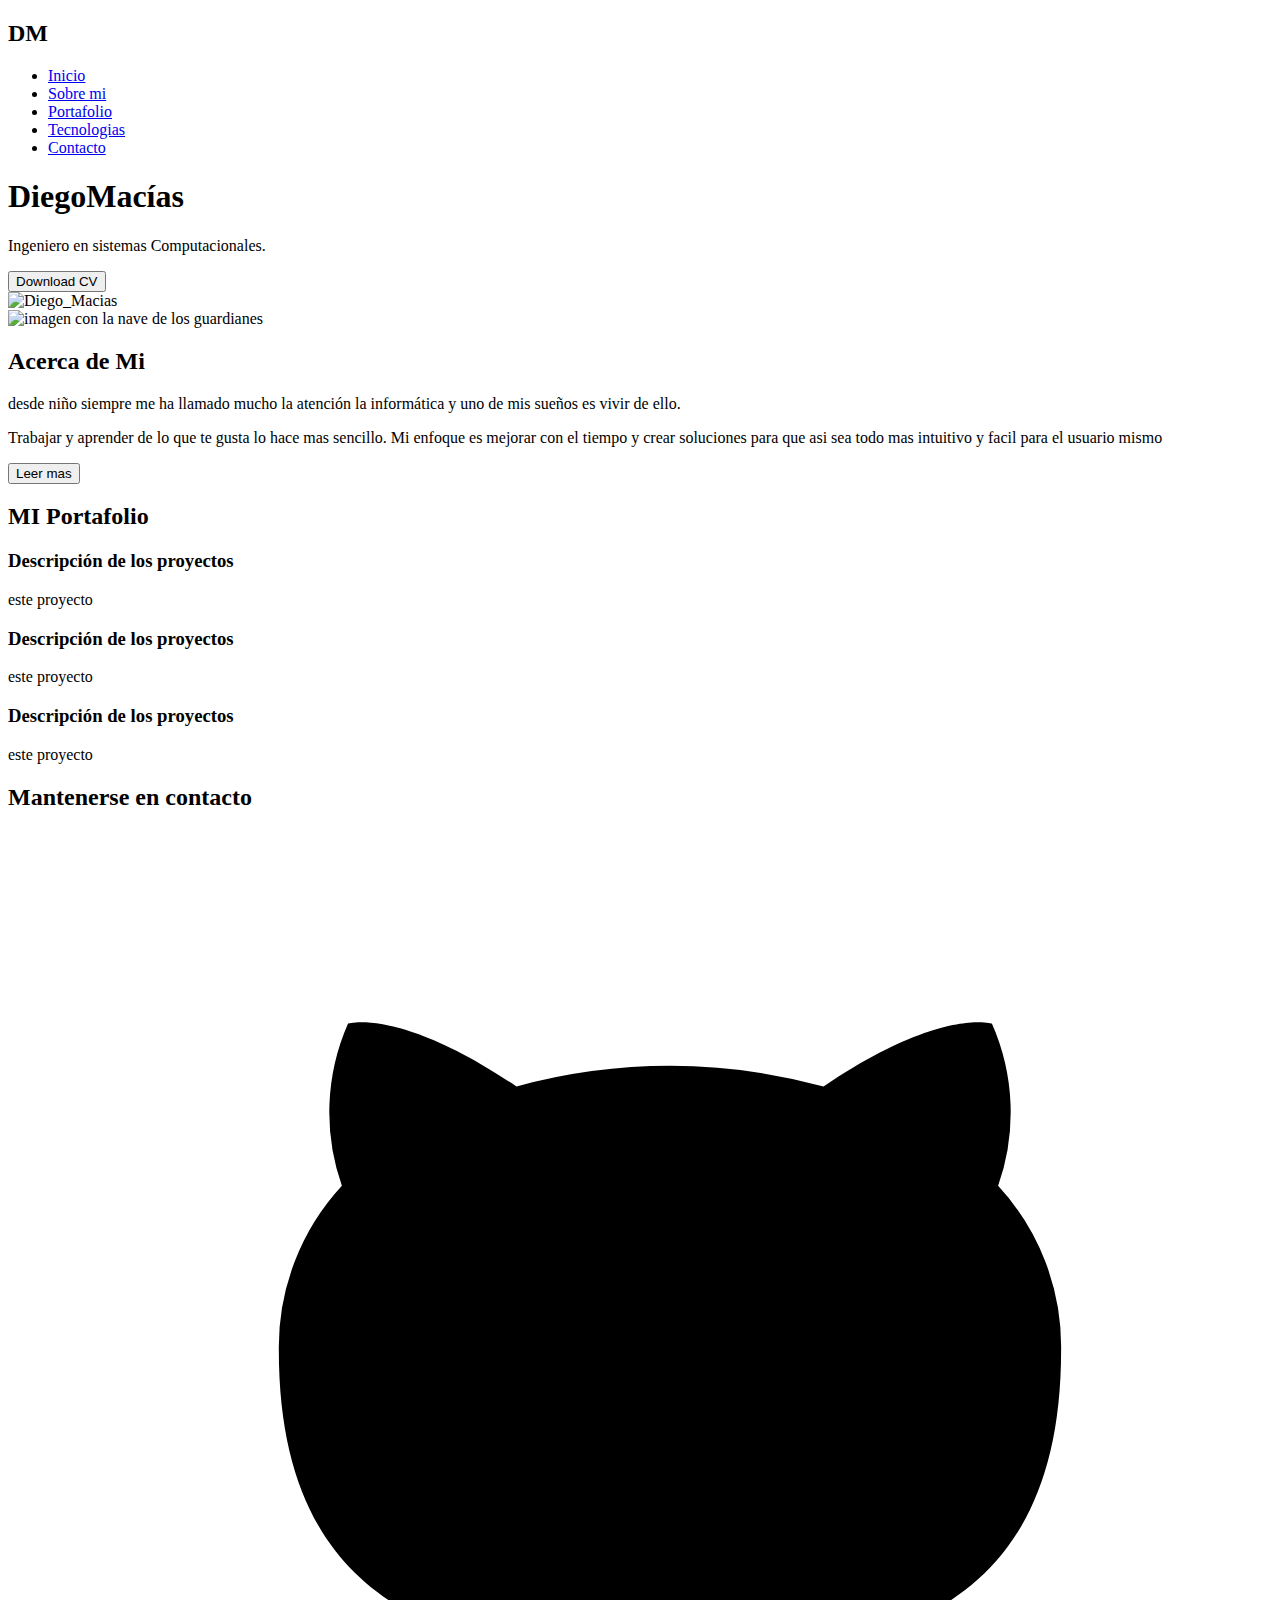
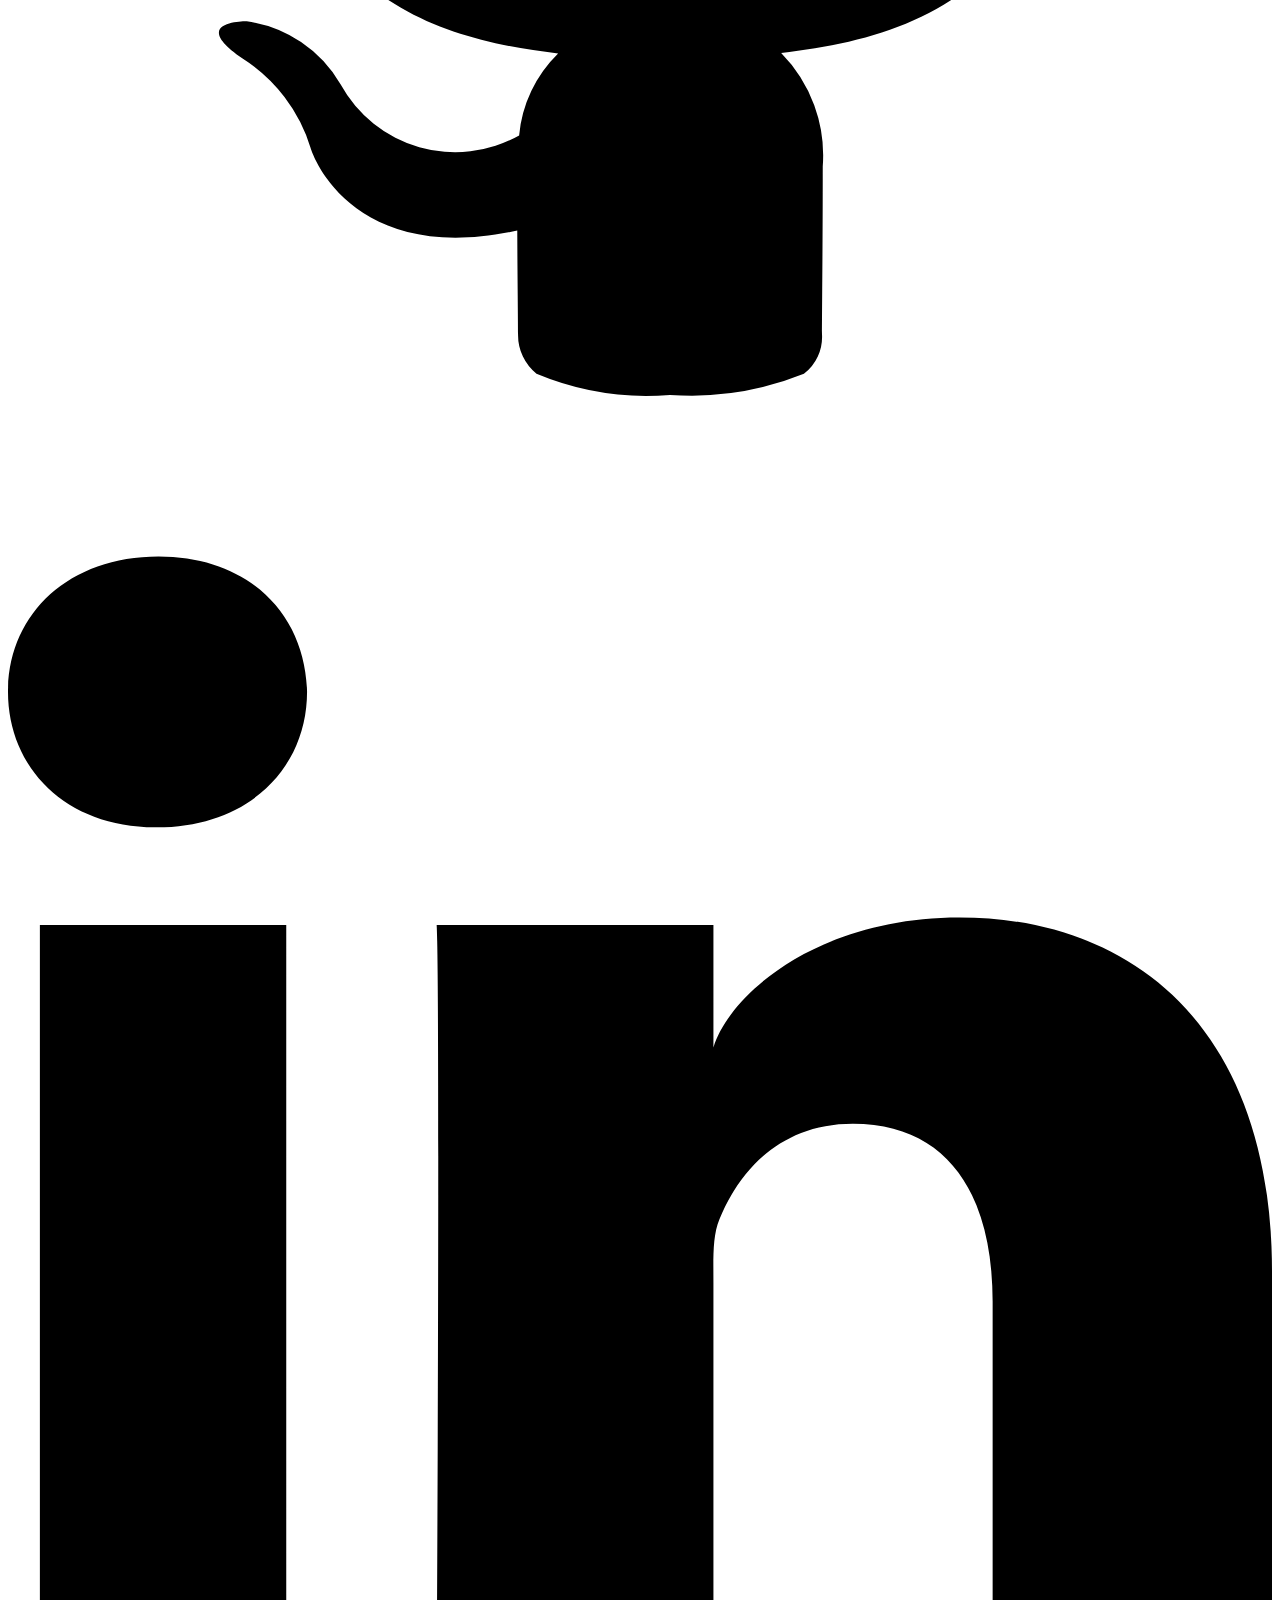
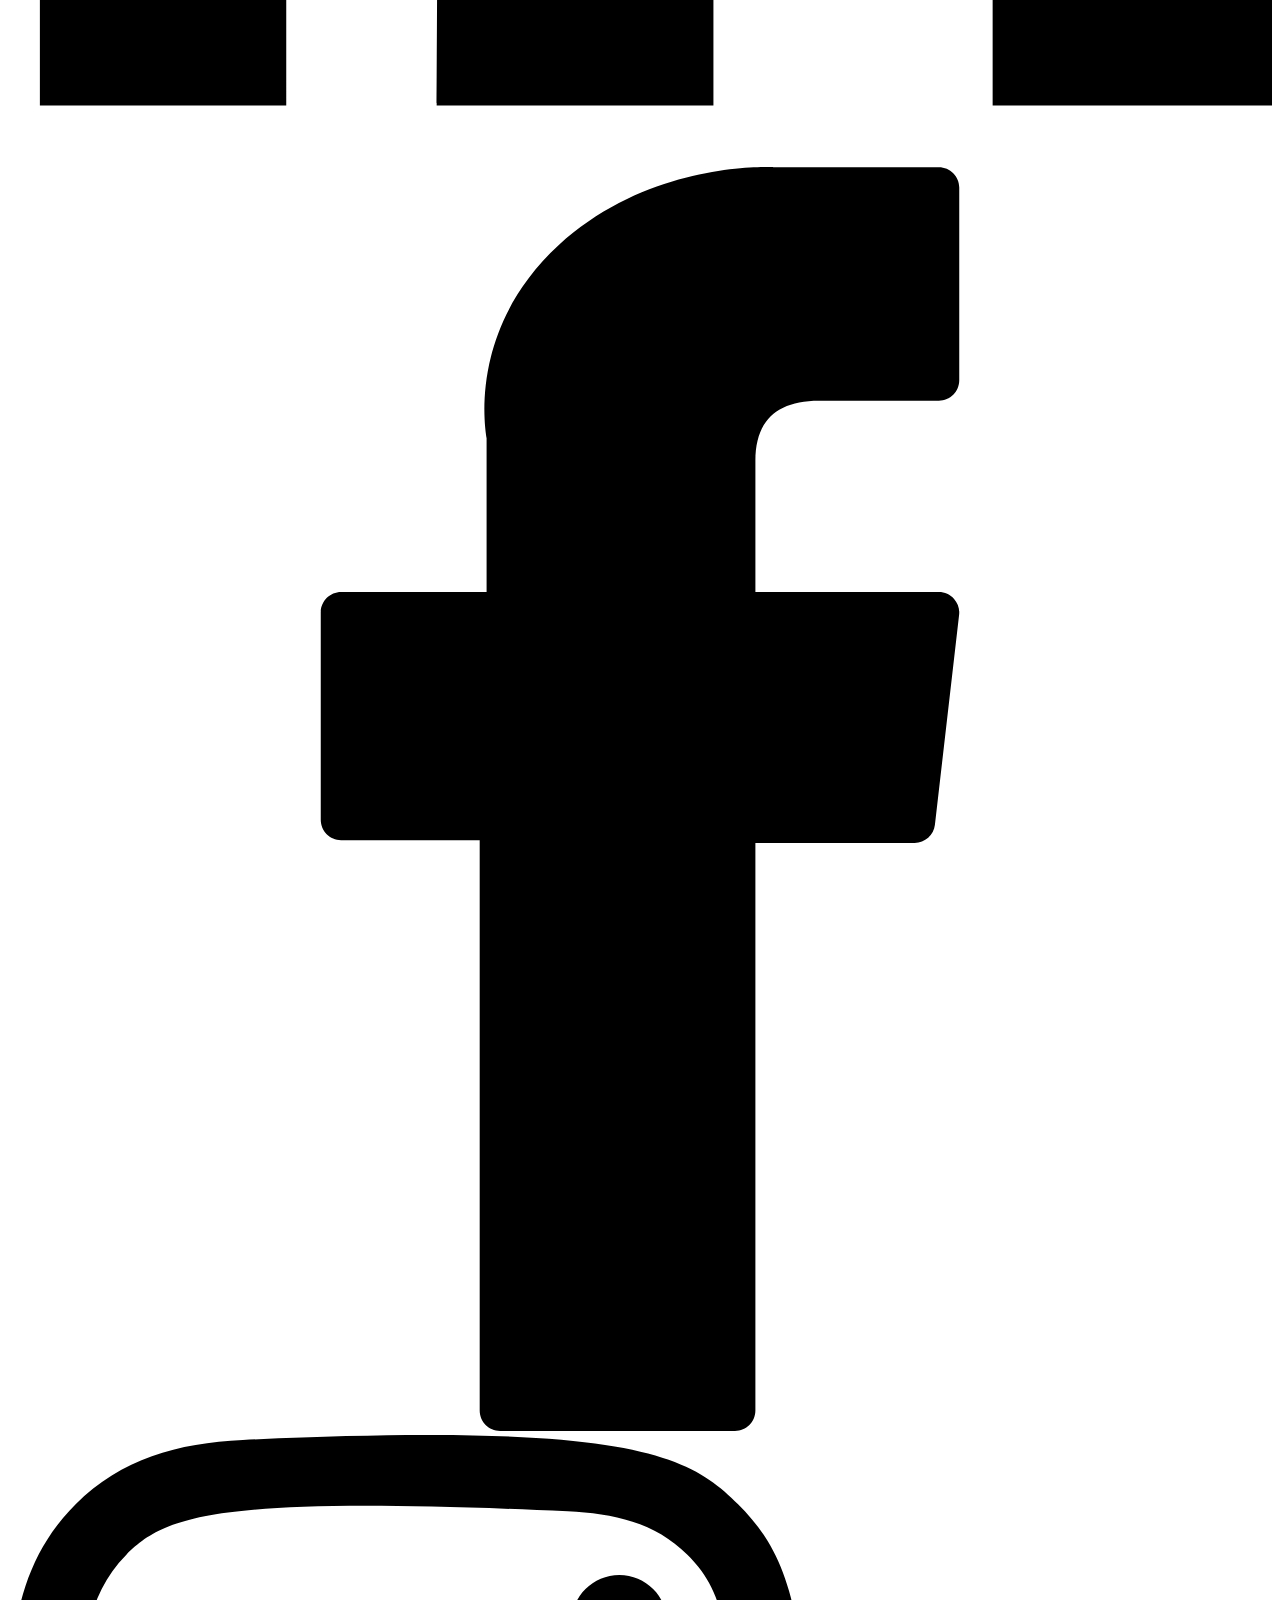
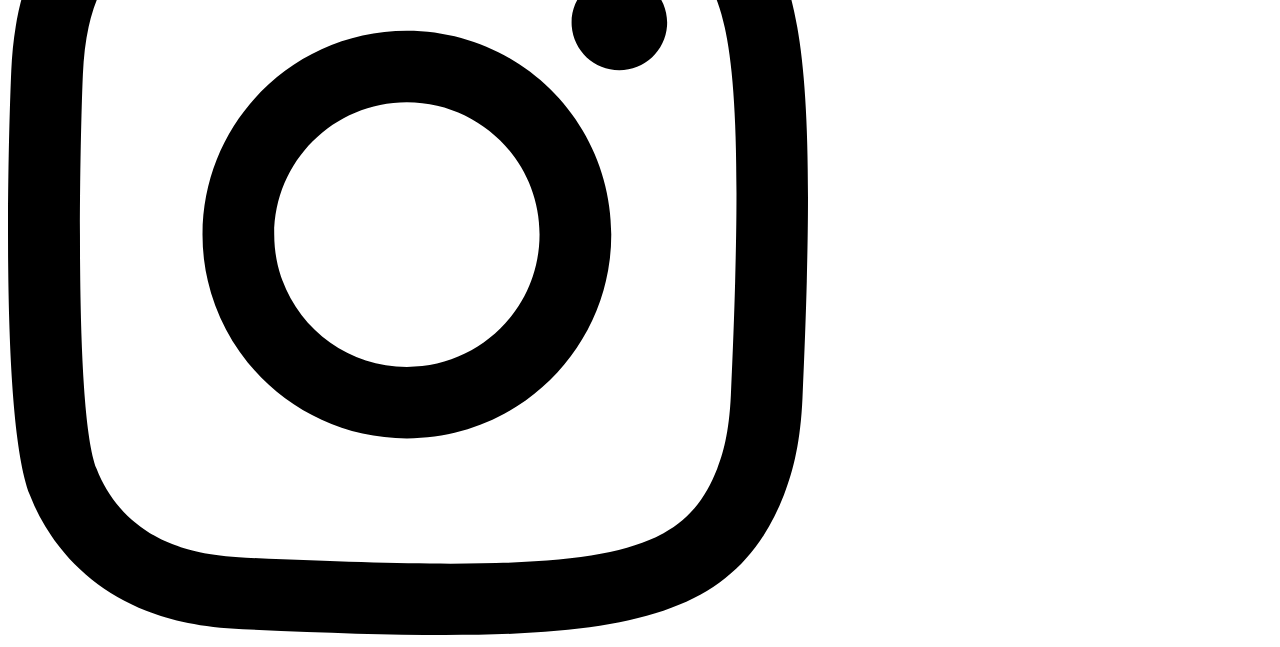
==== index.html @ fb93547f "Add files via upload" ====
<!DOCTYPE html>
<html lang="es">
<head>
  <meta charset="UTF-8">
  <meta http-equiv="X-UA-compatible" content="IE=edge">
  <meta name="viewport" content="width=device-width, initial-scal=1.0">
  <title>Portafolio</title>
  <link rel="stylesheet" href="css/styles.css">
  <link rel="stylesheet" href="https://use.fontawesome.com/releases/v5.15.3/css/all.css" integrity="sha384-SZXxX4whJ79/gErwcOYf+zWLeJdY/qpuqC4cAa9rOGUstPomtqpuNWT9wdPEn2fk" crossorigin="anonymous">
</head>
<body>

<p class="fuente-1"></p>
<p class="fuente-2"></p>

<div class="wrapper">
  <hader>
    <nav class="navbar">
      <div class="brand">
        <h2>D<span>M</span/h2>
      </div>
      <ul class="menu">
        <li><a class="Activo" href="#">Inicio</a></li>
        <li><a href="#">Sobre mi</a></li>
        <li><a href="#">Portafolio</a></li>
        <li><a href="#">Tecnologias</a></li>
        <li><a href="#">Contacto</a></li>
        
      </ul>
    </nav>
  </hader>
  <main class="main">
    <div class="info-cotent">
      <h1>Diego<span>Macías</span></h1>
      <p class="fuente-2">Ingeniero en sistemas Computacionales.</p>
      <a download href="./img/Curriculum.pdf" target="_blank">
        <!--para descargar el cv-->
        <button class="download CV"download="">Download CV</button>
      </a>
    </div>
  <!--imagen para portada de inicio-->
    <img src="./img/YO.jpg" alt="Diego_Macias">

  </main>
</div> 

  <div class="about">
    <img src="img/galaxy.jpg" alt="imagen con la nave de los  guardianes"
    
    ><div class="acerca de mi-info">
      <h2>Acerca de Mi</h2>
      <div class="divider"></div>
      <p class="fuente-2">desde niño siempre me ha llamado mucho la atención la informática y uno de mis sueños es vivir de ello.</p>
      <p class="fuente-2">Trabajar y aprender de lo que te gusta lo hace mas sencillo. Mi enfoque es mejorar con el tiempo y crear soluciones para que asi sea todo mas intuitivo  y  facil para el usuario mismo</p>
      <button class="download">Leer mas</button>
    </div>
  </div>

  <div class="portafolio">
    <div class="portafolio-headings">
      <h2> MI Portafolio</h2>

      <div class="divider">

    </div>
    
    <div class=contenedor>
      <div class="tarjeta">
        <div class="tarjeta_img">
        </div>
        <div class="tarjeta_titulo">
          <h3>Descripción de los proyectos</h3>
          <p>este proyecto</p>
        </div>
        <div class="proyects-links">
          
        </div>


          </a>
        </div>
        <div class="tarjeta">
          <div class="tarjeta_img">
          </div>
          <div class="tarjeta_titulo">
            <h3>Descripción de los proyectos</h3>
            <p>este proyecto</p>
          </div>
  
  
            </a>
          </div>

          <div class="tarjeta">
            <div class="tarjeta_img">
            </div>
            <div class="tarjeta_titulo">
              <h3>Descripción de los proyectos</h3>
              <p>este proyecto</p>
            </div>
    
    
              </a>
            </div>

    </div>
  </div>
  </div>

<div class="contactos-seccion">
  <div class="contactos-headings">
    <h2>Mantenerse en contacto</h2>
  </div>
</div>
      
      <!-- imagenes de las redes sociales -->
      <div class="social-buttons">
        <a href="https://github.com/DM-0-7" class="social-button github" target="_blank">
          <svg class="cf-icon-svg" xmlns="http://www.w3.org/2000/svg" viewBox="-2.5 0 19 19"><path d="M9.464 17.178a4.506 4.506 0 0 1-2.013.317 4.29 4.29 0 0 1-2.007-.317.746.746 0 0 1-.277-.587c0-.22-.008-.798-.012-1.567-2.564.557-3.105-1.236-3.105-1.236a2.44 2.44 0 0 0-1.024-1.348c-.836-.572.063-.56.063-.56a1.937 1.937 0 0 1 1.412.95 1.962 1.962 0 0 0 2.682.765 1.971 1.971 0 0 1 .586-1.233c-2.046-.232-4.198-1.023-4.198-4.554a3.566 3.566 0 0 1 .948-2.474 3.313 3.313 0 0 1 .091-2.438s.773-.248 2.534.945a8.727 8.727 0 0 1 4.615 0c1.76-1.193 2.532-.945 2.532-.945a3.31 3.31 0 0 1 .092 2.438 3.562 3.562 0 0 1 .947 2.474c0 3.54-2.155 4.32-4.208 4.548a2.195 2.195 0 0 1 .625 1.706c0 1.232-.011 2.227-.011 2.529a.694.694 0 0 1-.272.587z"></path></svg>
            </a>
            <a href="https://www.linkedin.com/feed/?trk=microsoft_login" class="social-button linkedin" target="_blank">
              <svg viewBox="0 -2 44 44" version="1.1" xmlns="http://www.w3.org/2000/svg" xmlns:xlink="http://www.w3.org/1999/xlink">
              <g id="Icons" stroke="none" stroke-width="1">
                  <g transform="translate(-702.000000, -265.000000)">
                      <path d="M746,305 L736.2754,305 L736.2754,290.9384 C736.2754,287.257796 734.754233,284.74515 731.409219,284.74515 C728.850659,284.74515 727.427799,286.440738 726.765522,288.074854 C726.517168,288.661395 726.555974,289.478453 726.555974,290.295511 L726.555974,305 L716.921919,305 C716.921919,305 717.046096,280.091247 716.921919,277.827047 L726.555974,277.827047 L726.555974,282.091631 C727.125118,280.226996 730.203669,277.565794 735.116416,277.565794 C741.21143,277.565794 746,281.474355 746,289.890824 L746,305 L746,305 Z M707.17921,274.428187 L707.117121,274.428187 C704.0127,274.428187 702,272.350964 702,269.717936 C702,267.033681 704.072201,265 707.238711,265 C710.402634,265 712.348071,267.028559 712.41016,269.710252 C712.41016,272.34328 710.402634,274.428187 707.17921,274.428187 L707.17921,274.428187 L707.17921,274.428187 Z M703.109831,277.827047 L711.685795,277.827047 L711.685795,305 L703.109831,305 L703.109831,277.827047 L703.109831,277.827047 Z" id="LinkedIn">
          </path>
                  </g>
              </g>
          </svg>
        </a>
        <a href="https://www.facebook.com/profile.php?id=100005139795765" class="social-button facebook" target="_blank">
          <svg version="1.1" id="Layer_1" xmlns="http://www.w3.org/2000/svg" xmlns:xlink="http://www.w3.org/1999/xlink" viewBox="0 0 310 310" xml:space="preserve">
      <g id="XMLID_834_">
        <path id="XMLID_835_" d="M81.703,165.106h33.981V305c0,2.762,2.238,5,5,5h57.616c2.762,0,5-2.238,5-5V165.765h39.064
          c2.54,0,4.677-1.906,4.967-4.429l5.933-51.502c0.163-1.417-0.286-2.836-1.234-3.899c-0.949-1.064-2.307-1.673-3.732-1.673h-44.996
          V71.978c0-9.732,5.24-14.667,15.576-14.667c1.473,0,29.42,0,29.42,0c2.762,0,5-2.239,5-5V5.037c0-2.762-2.238-5-5-5h-40.545
          C187.467,0.023,186.832,0,185.896,0c-7.035,0-31.488,1.381-50.804,19.151c-21.402,19.692-18.427,43.27-17.716,47.358v37.752H81.703
          c-2.762,0-5,2.238-5,5v50.844C76.703,162.867,78.941,165.106,81.703,165.106z"></path>
      </g>
      </svg>
        </a>
        <a href="https://www.instagram.com/_diegomaciaas_/" class="social-button instagram" target="_blank">
          <svg width="800px" height="800px" viewBox="0 0 20 20" version="1.1" xmlns="http://www.w3.org/2000/svg" xmlns:xlink="http://www.w3.org/1999/xlink">
          <g id="Page-1" stroke="none" stroke-width="1">
              <g id="Dribbble-Light-Preview" transform="translate(-340.000000, -7439.000000)">
                  <g id="icons" transform="translate(56.000000, 160.000000)">
                      <path d="M289.869652,7279.12273 C288.241769,7279.19618 286.830805,7279.5942 285.691486,7280.72871 C284.548187,7281.86918 284.155147,7283.28558 284.081514,7284.89653 C284.035742,7285.90201 283.768077,7293.49818 284.544207,7295.49028 C285.067597,7296.83422 286.098457,7297.86749 287.454694,7298.39256 C288.087538,7298.63872 288.809936,7298.80547 289.869652,7298.85411 C298.730467,7299.25511 302.015089,7299.03674 303.400182,7295.49028 C303.645956,7294.859 303.815113,7294.1374 303.86188,7293.08031 C304.26686,7284.19677 303.796207,7282.27117 302.251908,7280.72871 C301.027016,7279.50685 299.5862,7278.67508 289.869652,7279.12273 M289.951245,7297.06748 C288.981083,7297.0238 288.454707,7296.86201 288.103459,7296.72603 C287.219865,7296.3826 286.556174,7295.72155 286.214876,7294.84312 C285.623823,7293.32944 285.819846,7286.14023 285.872583,7284.97693 C285.924325,7283.83745 286.155174,7282.79624 286.959165,7281.99226 C287.954203,7280.99968 289.239792,7280.51332 297.993144,7280.90837 C299.135448,7280.95998 300.179243,7281.19026 300.985224,7281.99226 C301.980262,7282.98483 302.473801,7284.28014 302.071806,7292.99991 C302.028024,7293.96767 301.865833,7294.49274 301.729513,7294.84312 C300.829003,7297.15085 298.757333,7297.47145 289.951245,7297.06748 M298.089663,7283.68956 C298.089663,7284.34665 298.623998,7284.88065 299.283709,7284.88065 C299.943419,7284.88065 300.47875,7284.34665 300.47875,7283.68956 C300.47875,7283.03248 299.943419,7282.49847 299.283709,7282.49847 C298.623998,7282.49847 298.089663,7283.03248 298.089663,7283.68956 M288.862673,7288.98792 C288.862673,7291.80286 291.150266,7294.08479 293.972194,7294.08479 C296.794123,7294.08479 299.081716,7291.80286 299.081716,7288.98792 C299.081716,7286.17298 296.794123,7283.89205 293.972194,7283.89205 C291.150266,7283.89205 288.862673,7286.17298 288.862673,7288.98792 M290.655732,7288.98792 C290.655732,7287.16159 292.140329,7285.67967 293.972194,7285.67967 C295.80406,7285.67967 297.288657,7287.16159 297.288657,7288.98792 C297.288657,7290.81525 295.80406,7292.29716 293.972194,7292.29716 C292.140329,7292.29716 290.655732,7290.81525 290.655732,7288.98792" id="instagram-[#167]">
      
      </path>
                  </g>
              </g>
          </g>
      </svg>
        </a>
      </div>



</body>
</html>
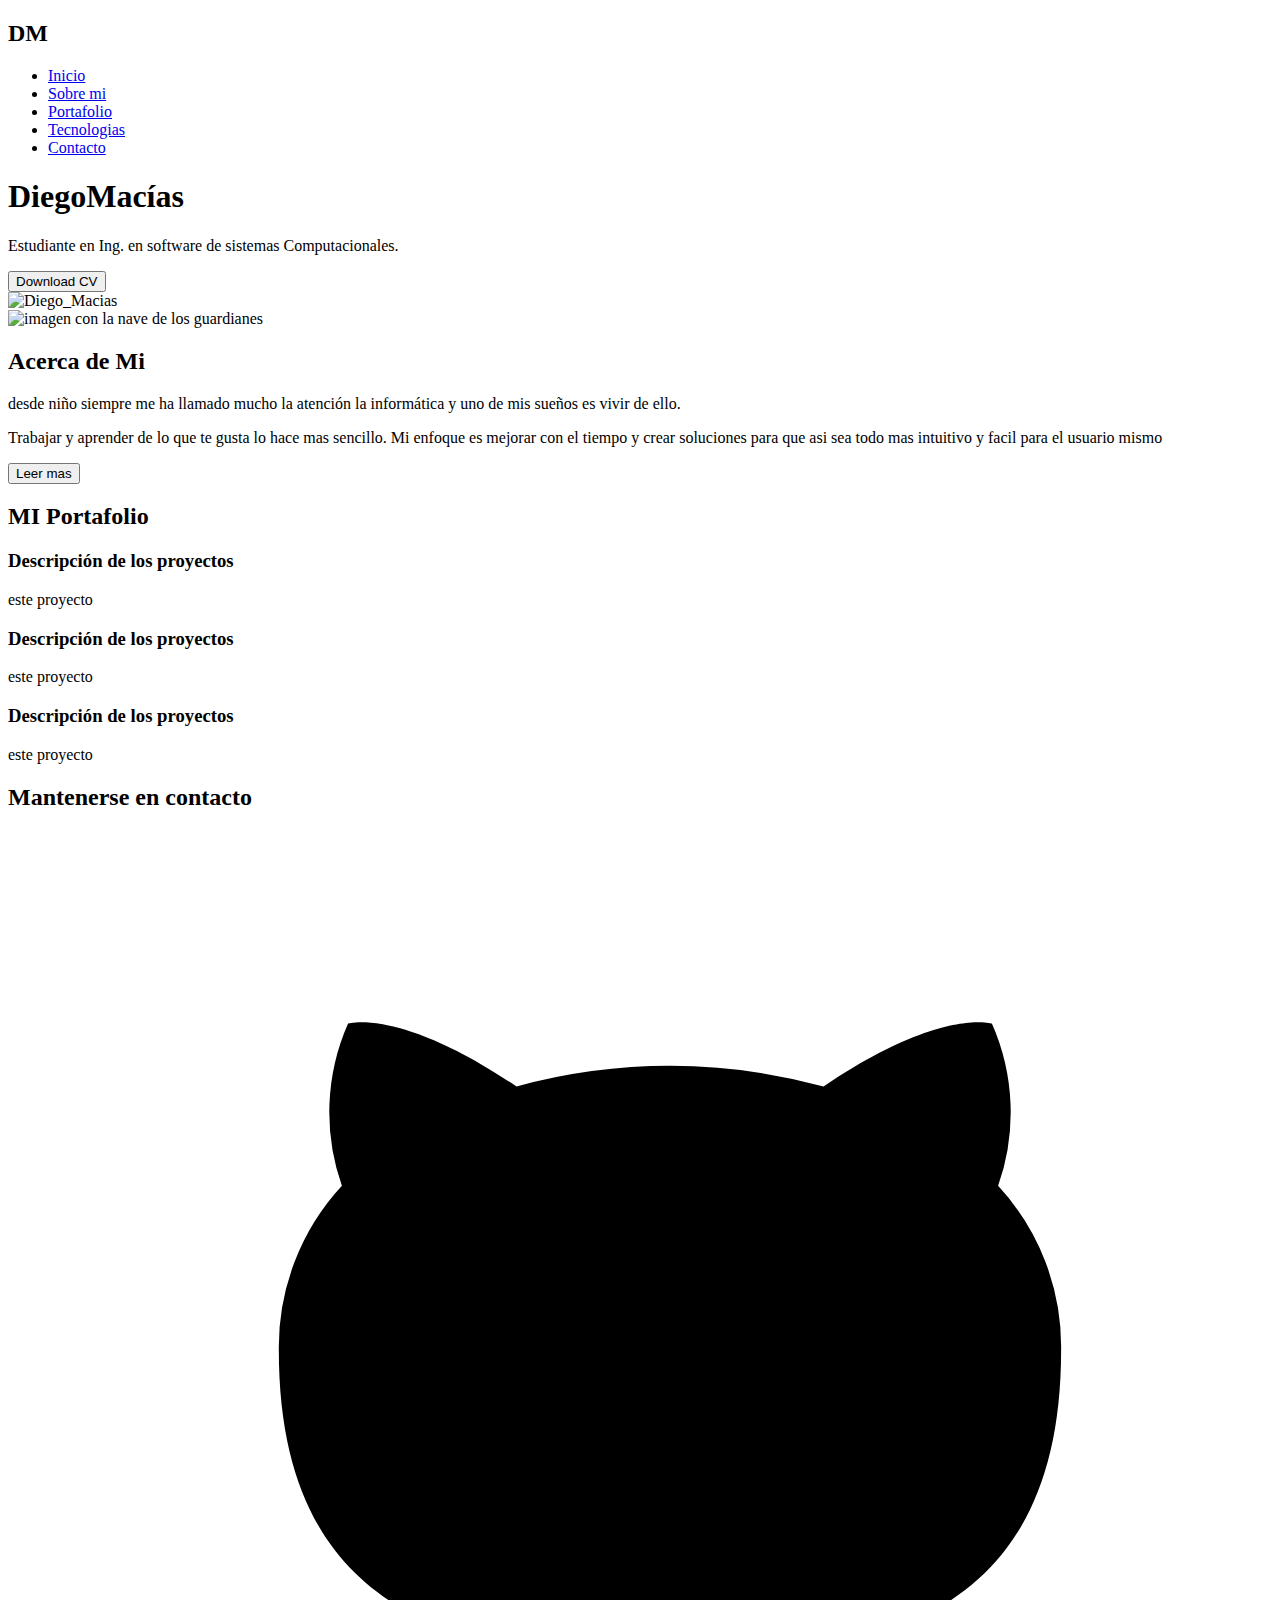
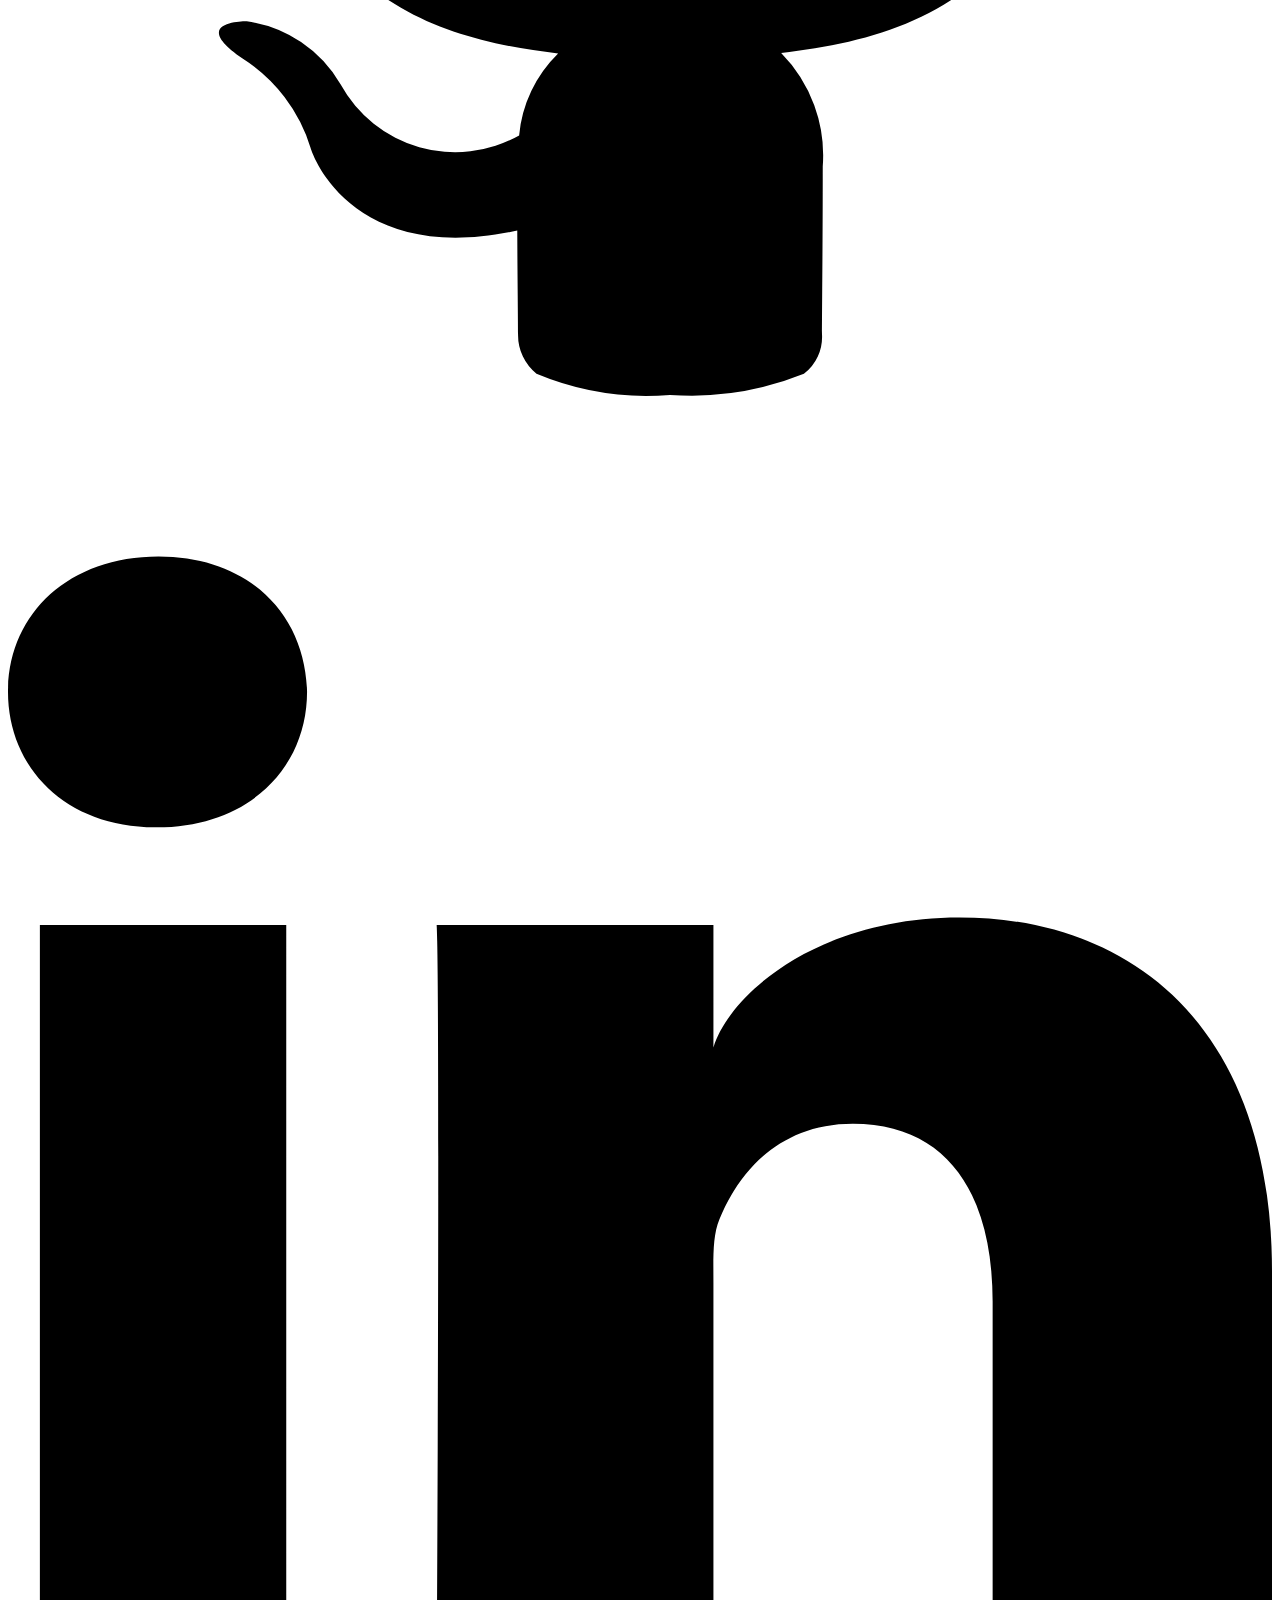
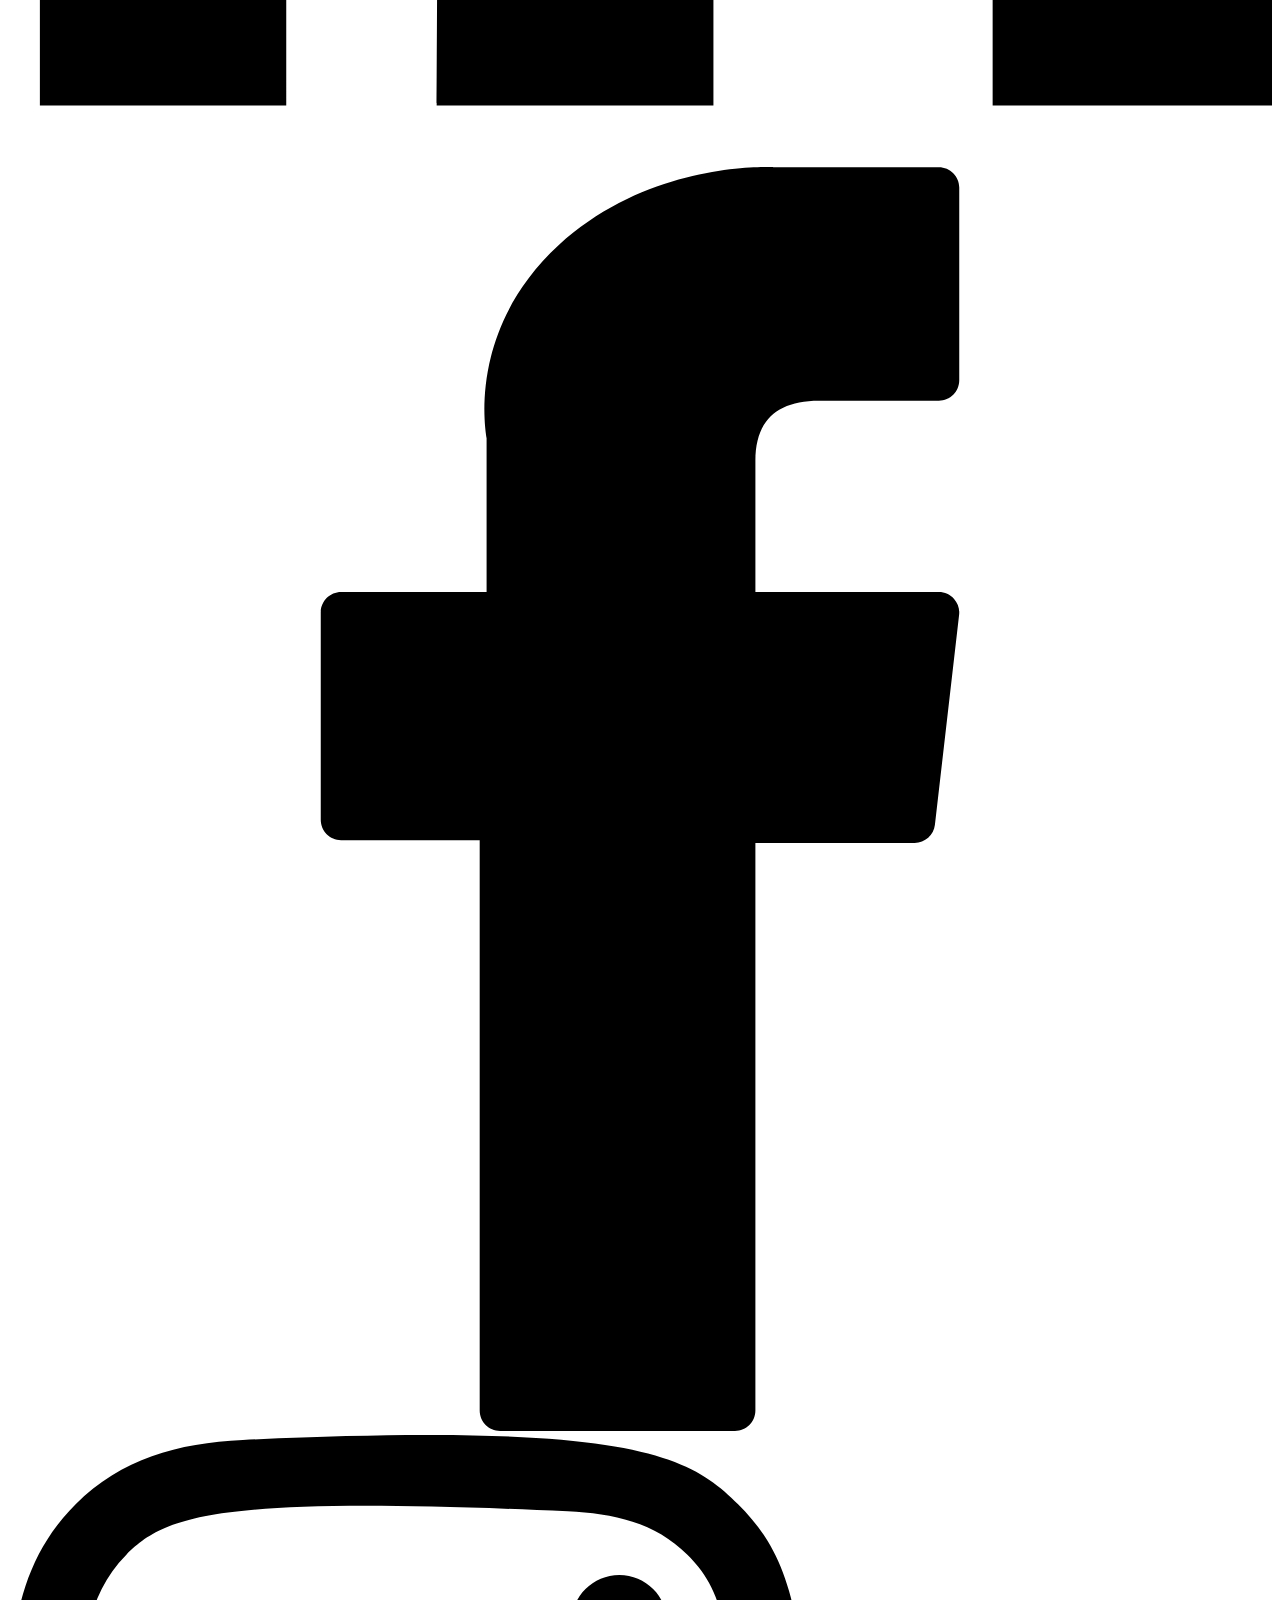
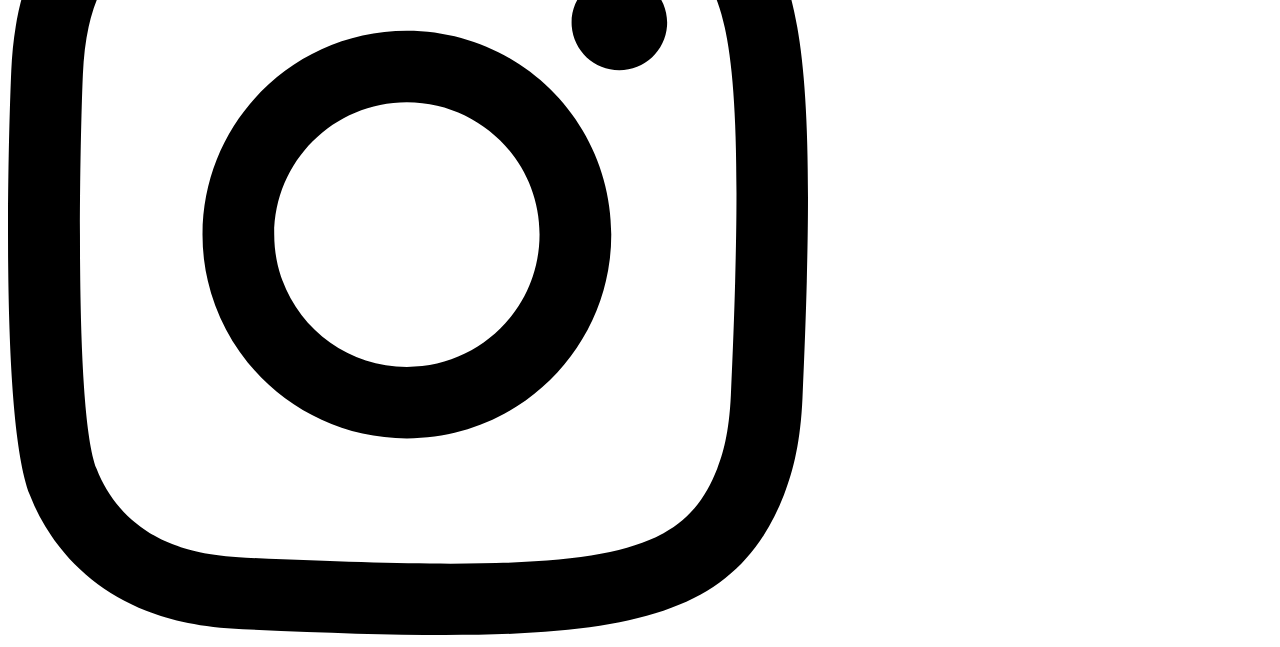
==== commit a24a6e5b: "Update index.html" ====
--- a/index.html
+++ b/index.html
@@ -32,7 +32,7 @@
   <main class="main">
     <div class="info-cotent">
       <h1>Diego<span>Macías</span></h1>
-      <p class="fuente-2">Ingeniero en sistemas Computacionales.</p>
+      <p class="fuente-2">Estudiante en Ing. en software de sistemas Computacionales.</p>
       <a download href="./img/Curriculum.pdf" target="_blank">
         <!--para descargar el cv-->
         <button class="download CV"download="">Download CV</button>
@@ -157,4 +157,4 @@
 
 
 </body>
-</html>+</html>
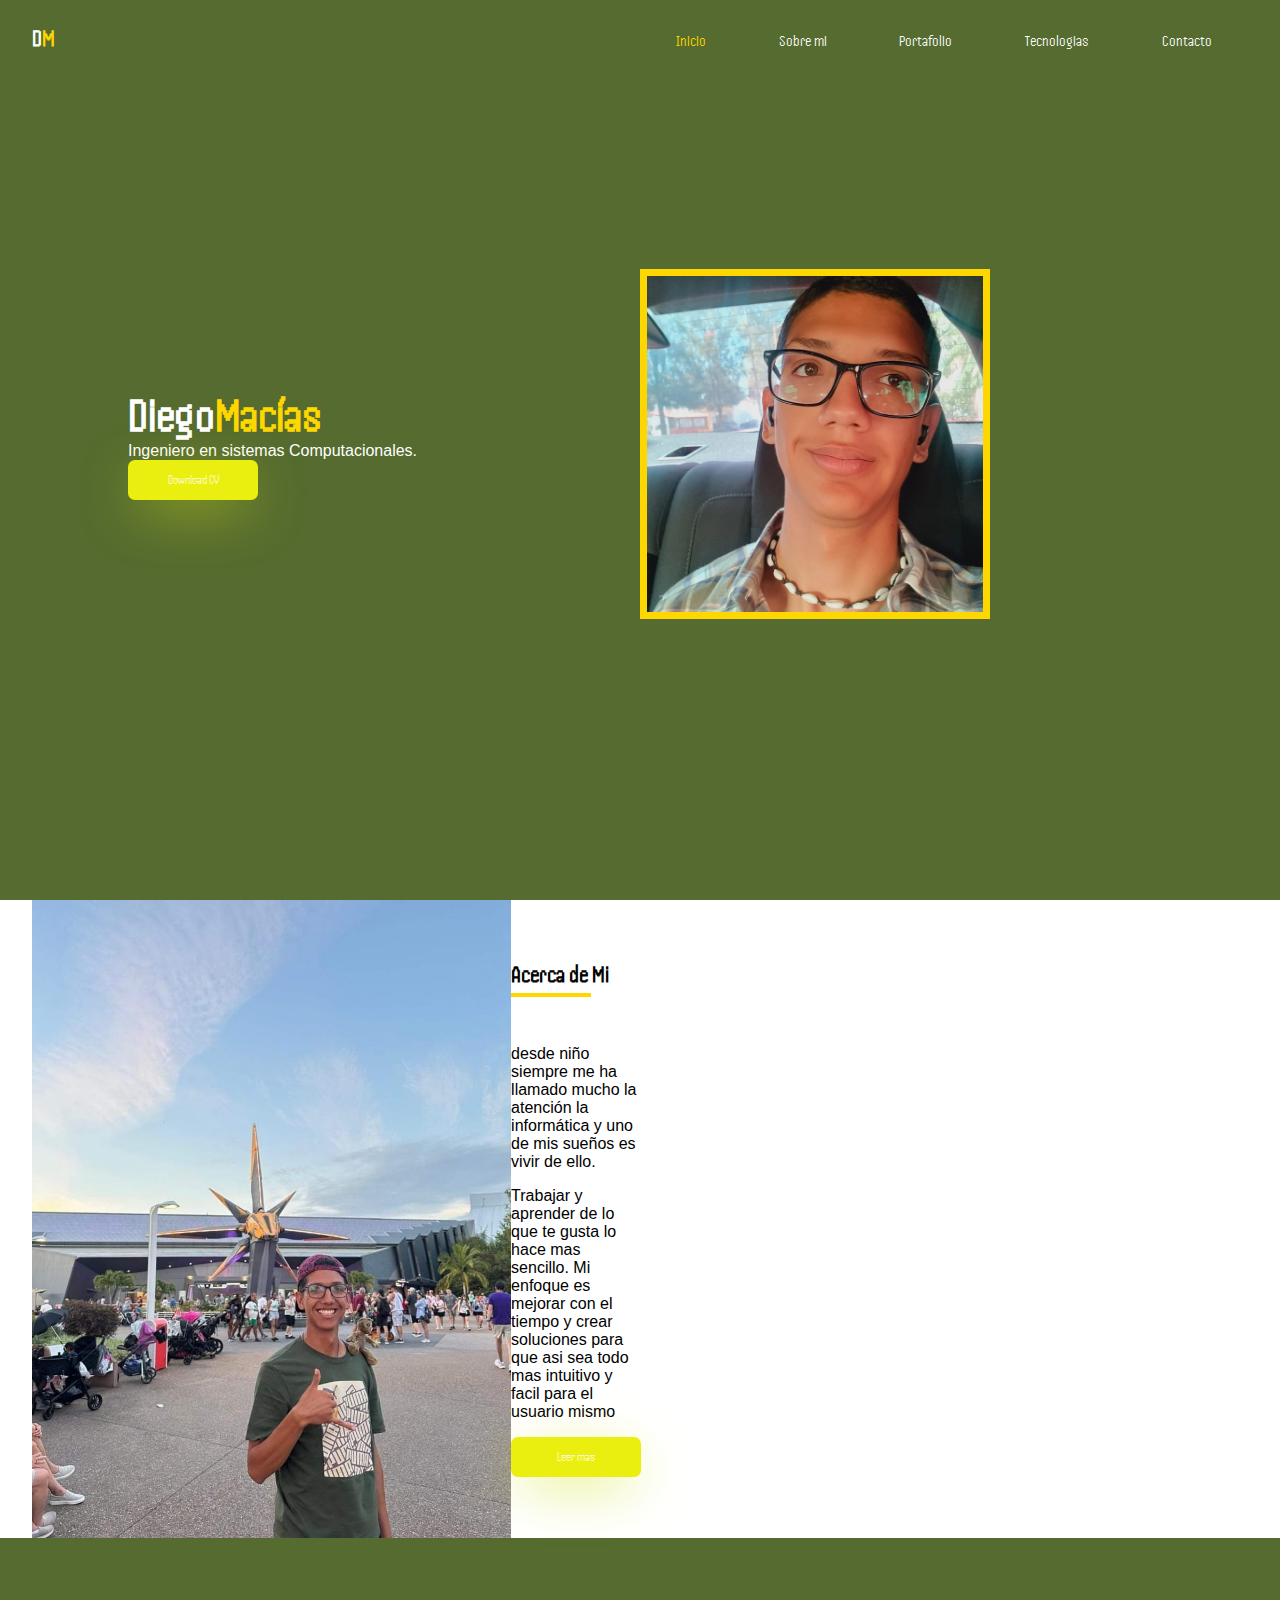
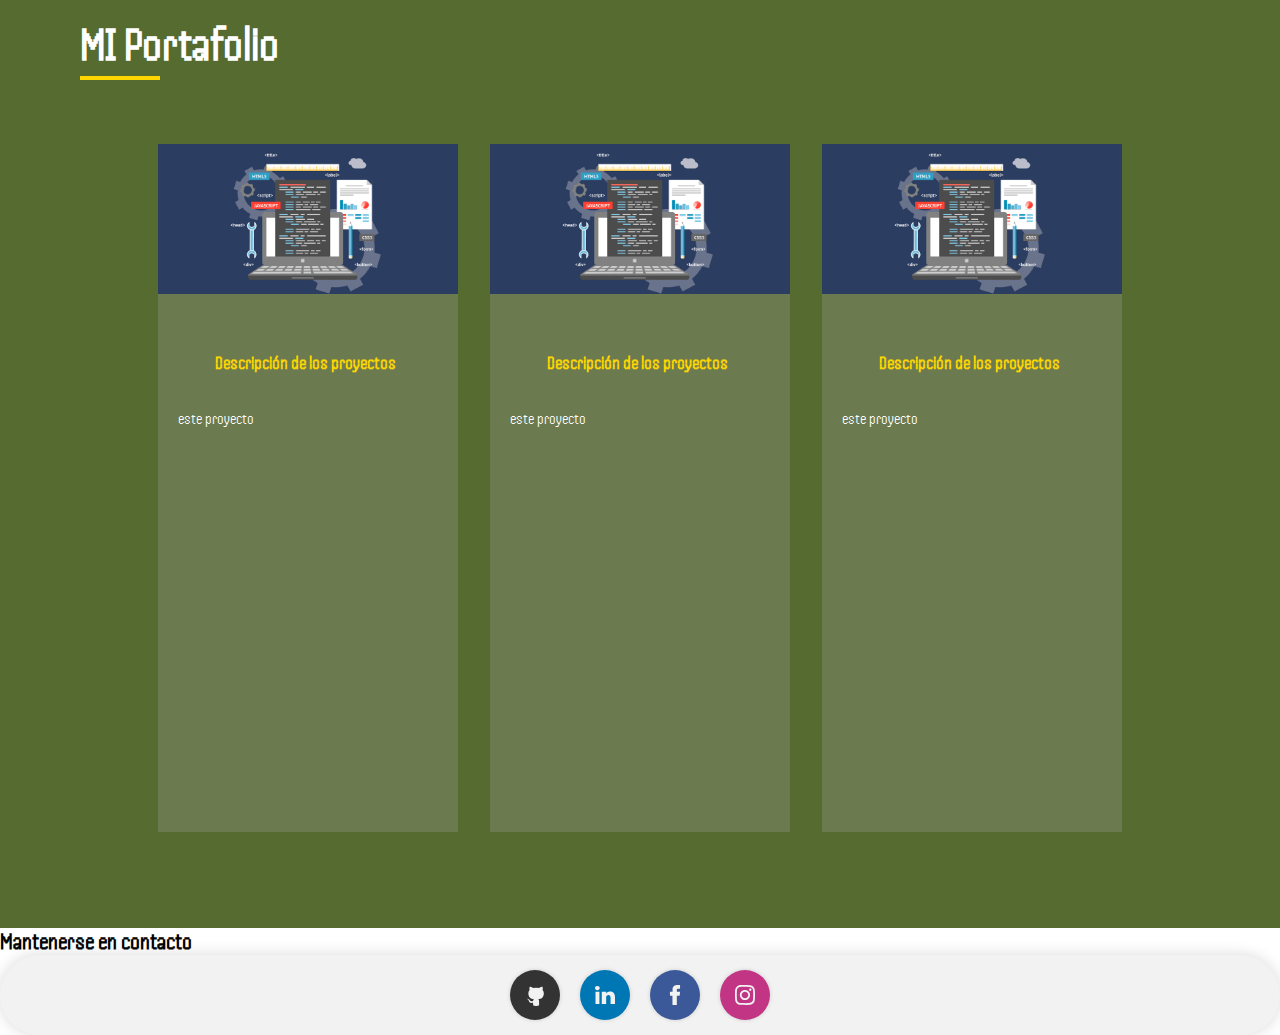
==== commit 33c6e6a2: "Add files via upload" ====
--- a/index.html
+++ b/index.html
@@ -32,7 +32,7 @@
   <main class="main">
     <div class="info-cotent">
       <h1>Diego<span>Macías</span></h1>
-      <p class="fuente-2">Estudiante en Ing. en software de sistemas Computacionales.</p>
+      <p class="fuente-2">Ingeniero en sistemas Computacionales.</p>
       <a download href="./img/Curriculum.pdf" target="_blank">
         <!--para descargar el cv-->
         <button class="download CV"download="">Download CV</button>
@@ -157,4 +157,4 @@
 
 
 </body>
-</html>
+</html>--- a/css/styles.css
+++ b/css/styles.css
@@ -0,0 +1,300 @@
+@import url('https://fonts.googleapis.com/css2?family=Handjet:wght@100..900&display=swap');
+@import url('https://fonts.googleapis.com/css2?family=Handjet:wght@100..900&family=Montserrat:ital,wght@0,100..900;1,100..900&display=swap');
+*{
+    margin: 0;
+    padding: 0;
+    box-sizing: border-box;
+}
+
+body{ 
+    font-family:"Handjet", sans-serif;
+    overflow-x: hidden;
+}
+/*es el fondo de pantalla*/
+.wrapper{
+  width: 100vw;
+  height: 100vh;
+  background-color:#556b2f;
+  color:#ffff;
+}
+/*es la parte superior que se refleja el menu y las iniciales o navegador */
+.navbar{
+    display: flex;
+    justify-content:space-between;
+    padding:2em;
+}
+
+.brand{
+    margin-top: -7px;
+}
+
+
+/*color dorado de la M*/
+.brand span{
+ color:gold;
+}
+
+/*para espaciar la barra del menu*/
+.menu{
+    display: flex;
+    width:50%;
+    justify-content: space-around;
+}
+/*por si quieres ponerle puntos al menu*/
+.menu li{
+    list-style:none ;
+}
+/*Etiquetas*/
+.menu a { 
+    color: #ffff;
+    text-decoration:none;
+    padding: 10px 20px;
+}
+
+.menu .Activo{
+    color:gold;
+}
+
+.menu a:hover {
+    background-color:#f7f7f5e2;
+    color:black;
+    transition: ease-in.4s;
+}
+
+.main{
+    margin: 0 auto;
+    width: 80vw;
+    height: 80vh;
+    display: grid;
+    grid-template-columns: repeat(2,1fr);
+    align-items: center;
+}
+
+h1{
+    font-size:3em;
+}
+
+span{
+    color:gold;
+}
+
+.download {
+    display: inline-block;
+    border-radius: 7px;
+    border: none;
+    background: #ebef0f;
+    color: white;
+    font-family: inherit;
+    text-align: center;
+    font-size: 13px;
+    box-shadow: 0px 14px 56px -11px #cedf10;
+    width: 10em;
+    padding: 1em;
+    transition: all 0.4s;
+    cursor: pointer;
+   }
+   
+   .button span {
+    cursor: pointer;
+    display: inline-block;
+    position: relative;
+    transition: 0.4s;
+   }
+   
+   .button span:after {
+    content: 'for free';
+    position: absolute;
+    opacity: 0;
+    top: 0;
+    right: -20px;
+    transition: 0.7s;
+   }
+   
+   .button:hover span {
+    padding-right: 3.55em;
+   }
+   
+   .button:hover span:after {
+    opacity: 4;
+    right: 0;
+   }
+
+   .main img {
+    width: 350px;
+    border:7px solid gold ;
+   }
+
+   .about{
+    display: grid;
+    grid-template-columns: repeat(10, 1fr);
+    width: 100vw;
+    align-items: center;
+   }
+/*imagen que tengo en sobre mi*/
+.about img{
+    width: 100%;
+    grid-column: 1/5;
+    padding-left: 2em;
+}
+
+.about-info{
+    grid-column:  5/10;
+    padding: 3em;
+}
+
+.fuente-2{
+  font-family: "Monserrat", sans-serif;
+}
+.about-info h2 {
+  font-size: 3em;
+  
+}
+/*linea que esta abajo del acerca de mi */
+.divider{
+    height: 4px;
+    width: 80px;
+    background-color:gold ;
+    margin-top: 5px;
+    margin-bottom: 3em;
+}
+/*espaciado del texto sobre el acerca de mi*/
+.about p{
+   margin-bottom: 1em;
+   justify-content: center;
+
+}
+/*iconos de las redes sociales*/
+
+.portafolio {
+  width: 100vw;
+  background-color:#556b2f;
+}
+
+.portafolio-headings{
+  width: 100vw;
+  padding: 5em;
+}
+
+.portafolio-headings h2 {
+  font-size: 3.0em; 
+  color: #ffffff;
+}
+
+.portafolio-headings h3{
+  display: flex;
+  align-self: center;
+  margin: 2em;
+  width: 100%;
+  color:gold
+}
+/*contenedor*/
+.portafolio .contenedor {
+  width: 80vw;
+  height: 80vh;
+  margin: 0 auto;
+  display: flex;
+  justify-content: center;
+}
+
+.tarjeta{
+  width: 300px;
+  background-color:#6B7A4F;
+  color: #fff;
+  margin: 1em;
+}
+
+.tarjeta_img{
+  width: 100%;
+  height: 150px;
+  background-image:url(../img/2-original.png);
+  background-size: cover;
+}
+
+.tarjeta_titulo{
+  padding: 20px;
+}
+
+
+
+.social-buttons {
+  display: flex;
+  justify-content: center;
+  align-items: center;
+  background-color: #f2f2f2;
+  box-shadow: 0px 0px 15px #00000027;
+  padding: 15px 10px;
+  border-radius: 5em;
+}
+
+.social-button {
+  display: flex;
+  justify-content: center;
+  align-items: center;
+  width: 50px;
+  height: 50px;
+  border-radius: 50%;
+  margin: 0 10px;
+  background-color: #fff;
+  box-shadow: 0px 0px 4px #00000027;
+  transition: 0.3s;
+}
+
+.social-button:hover {
+  background-color: #f2f2f2;
+  box-shadow: 0px 0px 6px 3px #00000027;
+}
+
+.social-buttons svg {
+  transition: 0.3s;
+  height: 20px;
+}
+
+.facebook {
+  background-color: #3b5998;
+}
+
+.facebook svg {
+  fill: #f2f2f2;
+}
+
+.facebook:hover svg {
+  fill: #3b5998;
+}
+
+.github {
+  background-color: #333;
+}
+
+.github svg {
+  width: 25px;
+  height: 25px;
+  fill: #f2f2f2;
+}
+
+.github:hover svg {
+  fill: #333;
+}
+
+.linkedin {
+  background-color: #0077b5;
+}
+
+.linkedin svg {
+  fill: #f2f2f2;
+}
+
+.linkedin:hover svg {
+  fill: #0077b5;
+}
+
+.instagram {
+  background-color: #c13584;
+}
+
+.instagram svg {
+  fill: #f2f2f2;
+}
+
+.instagram:hover svg {
+  fill: #c13584;
+}